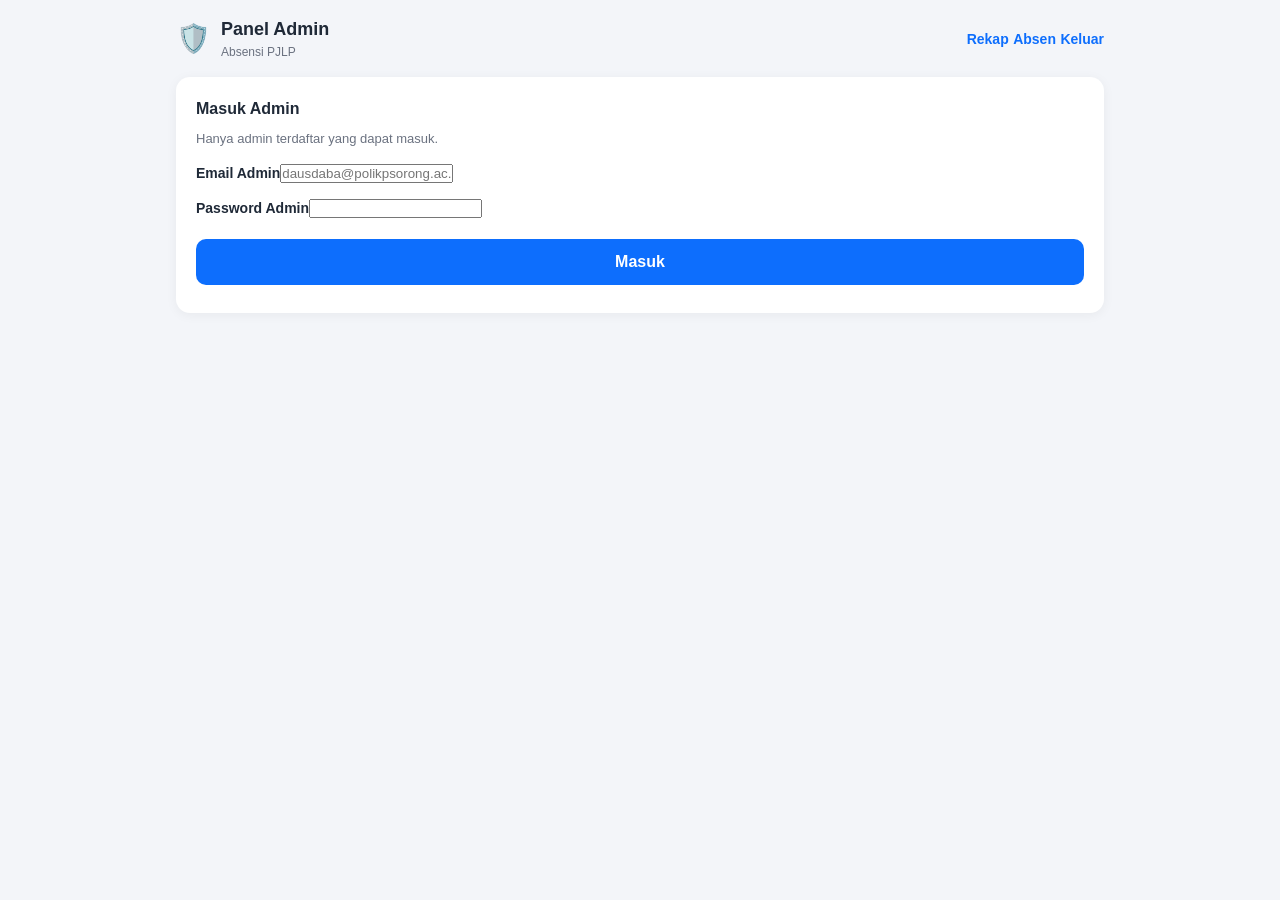
==== index.html @ 7142c84a "Tambah generator Berita Acara PJLP (BAPP / BAST / BAP), printable - berita-acara.html + js/berita-ac" ====
<!DOCTYPE html>
<html lang="id">
<head>
  <meta charset="UTF-8">
  <meta name="viewport" content="width=device-width, initial-scale=1.0, maximum-scale=1.0, user-scalable=no">
  <title>Absensi PJLP</title>
  <meta name="theme-color" content="#0d6efd">
  <link rel="stylesheet" href="css/style.css">
</head>
<body>
  <div class="app">
    <header class="topbar">
      <div class="brand">
        <span class="logo">🕓</span>
        <div>
          <h1>Absensi PJLP</h1>
          <p class="subtitle">Penyedia Jasa Lainnya Perorangan</p>
        </div>
      </div>
      <a class="link-rekap" href="rekap.html">Rekap &rarr;</a>
    </header>

    <main class="card">
      <div id="jam" class="clock">
        <div class="clock-time">--:--:--</div>
        <div class="clock-date">memuat tanggal...</div>
      </div>

      <section id="seksi-loading" class="status muted center">Memeriksa status perangkat...</section>

      <!-- Belum terdaftar -->
      <section id="seksi-daftar" class="hidden">
        <h2 class="seksi-judul">Daftarkan Perangkat</h2>
        <p class="seksi-info">Perangkat ini belum terdaftar. Daftar dulu, lalu tunggu persetujuan admin. Cukup sekali.</p>
        <form id="form-daftar" autocomplete="off">
          <label>Nama Lengkap<input type="text" id="d-nama" placeholder="Nama sesuai kontrak" required></label>
          <label>NIP / ID Pegawai <span class="opsional">(opsional)</span><input type="text" id="d-nip"></label>
          <button type="submit" id="btn-daftar" class="submit">Daftarkan Perangkat</button>
        </form>
      </section>

      <!-- Pending -->
      <section id="seksi-pending" class="hidden center">
        <div class="big-ikon">⏳</div>
        <h2 class="seksi-judul">Menunggu Persetujuan</h2>
        <p class="seksi-info">Perangkat <b id="pending-nama"></b> menunggu disetujui admin.</p>
        <button type="button" id="btn-cek-ulang" class="mini">↻ Periksa Status</button>
      </section>

      <!-- Diblokir -->
      <section id="seksi-blokir" class="hidden center">
        <div class="big-ikon">🚫</div>
        <h2 class="seksi-judul">Perangkat Diblokir</h2>
        <p class="seksi-info">Perangkat ini diblokir/ditolak admin. Hubungi admin.</p>
        <button type="button" id="btn-cek-ulang2" class="mini">↻ Periksa Status</button>
      </section>

      <!-- Disetujui -->
      <section id="seksi-absen" class="hidden">
        <div class="identitas">
          <span>👤 <b id="absen-nama"></b></span>
          <span id="absen-nip" class="muted"></span>
        </div>

        <div class="tab-status">
          <button type="button" class="tab aktif" data-pane="pane-absen">Absen</button>
          <button type="button" class="tab" data-pane="pane-jurnal">Jurnal</button>
          <button type="button" class="tab" data-pane="pane-izin">Izin/Sakit</button>
        </div>

        <div id="pane-absen">
          <div id="badge-wfa" class="badge-wfa" style="display:none">
            <span class="wfa-emoji">🌍</span>
            <div class="wfa-text">
              <strong>Work from Anywhere</strong>
              <small>Hari Jumat — absen boleh dari mana saja</small>
            </div>
          </div>
          <div id="ringkasan-saya" class="ringkas-saya hidden">
            <div class="rs-judul">📊 Ringkasan Saya — <span id="rs-bulan"></span></div>
            <div class="rs-grid">
              <div class="rs-item"><span class="rs-angka" id="rs-hadir">-</span><span class="rs-label">Hadir (hari)</span></div>
              <div class="rs-item"><span class="rs-angka mnt-bad" id="rs-telat-x">-</span><span class="rs-label">Terlambat (×)</span></div>
              <div class="rs-item"><span class="rs-angka mnt-bad" id="rs-telat-jam">-</span><span class="rs-label">Total Terlambat</span></div>
              <div class="rs-item"><span class="rs-angka mnt-warn" id="rs-cepat-x">-</span><span class="rs-label">Pulang Cepat (×)</span></div>
            </div>
            <div class="rs-kaki" id="rs-izin">Sakit 0 • Izin 0 • Cuti 0</div>
          </div>
          <div class="info-jam" id="info-jam-kerja">Jam kerja: -</div>
          <form id="form-absen" autocomplete="off">
            <div class="field-group">
              <div class="field-head">
                <span>📍 Lokasi GPS</span>
                <button type="button" id="btn-lokasi" class="mini">Ambil Lokasi</button>
              </div>
              <div id="status-lokasi" class="status muted">Lokasi belum diambil.</div>
            </div>
            <label>Keterangan <span class="opsional">(opsional)</span>
              <textarea id="keterangan" rows="2" placeholder="Mis. dinas luar, izin sebentar, dll."></textarea>
            </label>
            <div id="absen-hint" class="status muted">📍 Ambil lokasi GPS dulu untuk menampilkan tombol absen.</div>
            <button type="submit" id="btn-submit" class="submit hidden">Kirim Absen Masuk</button>
          </form>
        </div>

        <div id="pane-jurnal" class="hidden">
          <p class="seksi-info" style="margin-bottom:10px;">
            <a href="laporan.html" class="link-rekap">🗒️ Cetak Laporan Jurnal Bulanan →</a><br>
            <a href="berita-acara.html" class="link-rekap">📑 Buat Berita Acara (BAPP / BAST / BAP) →</a>
          </p>
          <div id="reminder-banner" class="reminder hidden"></div>
          <form id="form-jurnal" autocomplete="off">
            <label>Deskripsi Kegiatan
              <textarea id="j-kegiatan" rows="3" placeholder="Tuliskan kegiatan yang dilakukan..." required></textarea>
            </label>
            <div class="field-group">
              <div class="field-head"><span>📷 Foto Kegiatan</span></div>
              <input type="file" id="j-foto" accept="image/*" hidden>
              <button type="button" id="btn-j-foto" class="photo-btn">Ambil / Pilih Foto</button>
              <div id="j-preview-wrap" class="preview hidden"><img id="j-preview" alt="Pratinjau"></div>
            </div>
            <div class="field-group">
              <div class="field-head">
                <span>📍 Lokasi <span class="opsional">(opsional)</span></span>
                <button type="button" id="btn-j-lokasi" class="mini">Ambil Lokasi</button>
              </div>
              <div id="j-status-lokasi" class="status muted">Lokasi belum diambil.</div>
            </div>
            <button type="submit" id="btn-j-submit" class="submit">Simpan Jurnal</button>
          </form>
        </div>

        <div id="pane-izin" class="hidden">
          <p class="seksi-info">Ajukan keterangan jika tidak hadir. Wajib melampirkan foto surat.
            <a href="surat.html" class="link-rekap">📄 Buat Surat untuk dicetak →</a>
          </p>
          <form id="form-izin" autocomplete="off">
            <label>Jenis
              <select id="i-jenis" required>
                <option value="Izin">Izin</option>
                <option value="Sakit">Sakit</option>
                <option value="Cuti">Cuti</option>
                <option value="Dinas Luar">Dinas Luar</option>
                <option value="Lainnya">Lainnya</option>
              </select>
            </label>
            <div class="grid2">
              <label>Tanggal Mulai<input type="date" id="i-mulai" required></label>
              <label>Tanggal Selesai <span class="opsional">(opsional)</span><input type="date" id="i-selesai"></label>
            </div>
            <label>Alasan / Keterangan
              <textarea id="i-alasan" rows="3" placeholder="Jelaskan alasan ketidakhadiran..." required></textarea>
            </label>
            <div class="field-group">
              <div class="field-head"><span>📄 Foto Surat <span class="opsional">(wajib)</span></span></div>
              <input type="file" id="i-foto" accept="image/*" hidden>
              <button type="button" id="btn-i-foto" class="photo-btn">Ambil / Pilih Foto Surat</button>
              <div id="i-preview-wrap" class="preview hidden"><img id="i-preview" alt="Pratinjau surat"></div>
            </div>
            <button type="submit" id="btn-i-submit" class="submit">Ajukan</button>
          </form>
        </div>
      </section>

      <div id="pesan" class="pesan hidden"></div>
    </main>

    <footer class="footer">
      <p>ID Perangkat: <span id="device-id-singkat" class="mono">-</span></p>
      <p id="reminder-status"></p>
      <p>Pastikan GPS &amp; kamera diizinkan oleh browser.</p>
      <p><a class="link-admin" href="admin.html">Panel Admin</a></p>
    </footer>
  </div>

  <script src="js/config.js"></script>
  <script src="js/app.js"></script>
</body>
</html>
---- css/style.css ----
:root {
  --primary: #0d6efd;
  --primary-dark: #0b5ed7;
  --bg: #f3f5f9;
  --card: #ffffff;
  --text: #1f2937;
  --muted: #6b7280;
  --border: #e5e7eb;
  --success: #16a34a;
  --danger: #dc2626;
  --radius: 14px;
}

* { box-sizing: border-box; margin: 0; padding: 0; }

body {
  font-family: -apple-system, BlinkMacSystemFont, "Segoe UI", Roboto, Helvetica, Arial, sans-serif;
  background: var(--bg);
  color: var(--text);
  line-height: 1.5;
  -webkit-font-smoothing: antialiased;
}

.app {
  max-width: 480px;
  margin: 0 auto;
  padding: 16px;
}
.app.wide { max-width: 960px; }

/* Topbar */
.topbar {
  display: flex;
  align-items: center;
  justify-content: space-between;
  margin-bottom: 16px;
}
.brand { display: flex; align-items: center; gap: 10px; }
.logo { font-size: 28px; }
.topbar h1 { font-size: 18px; font-weight: 700; }
.subtitle { font-size: 12px; color: var(--muted); }
.link-rekap {
  color: var(--primary);
  text-decoration: none;
  font-weight: 600;
  font-size: 14px;
}

/* Card */
.card {
  background: var(--card);
  border-radius: var(--radius);
  padding: 20px;
  box-shadow: 0 2px 12px rgba(0,0,0,0.05);
}

/* Clock */
.clock {
  text-align: center;
  background: linear-gradient(135deg, var(--primary), #4f9bff);
  color: #fff;
  border-radius: var(--radius);
  padding: 16px;
  margin-bottom: 20px;
}
.clock-time { font-size: 36px; font-weight: 700; letter-spacing: 1px; font-variant-numeric: tabular-nums; }
.clock-date { font-size: 13px; opacity: 0.9; }

/* Form */
form label {
  display: block;
  font-size: 14px;
  font-weight: 600;
  margin-bottom: 14px;
}
.opsional { font-weight: 400; color: var(--muted); font-size: 12px; }

input[type="text"],
input[type="date"],
textarea {
  width: 100%;
  margin-top: 6px;
  padding: 11px 12px;
  border: 1px solid var(--border);
  border-radius: 10px;
  font-size: 15px;
  font-family: inherit;
  background: #fff;
  color: var(--text);
}
input:focus, textarea:focus {
  outline: none;
  border-color: var(--primary);
  box-shadow: 0 0 0 3px rgba(13,110,253,0.12);
}

/* Segmented control */
.segmented {
  display: grid;
  grid-template-columns: 1fr 1fr;
  gap: 8px;
  margin-top: 6px;
}
.segmented input { display: none; }
.segmented label {
  text-align: center;
  padding: 10px;
  border: 1px solid var(--border);
  border-radius: 10px;
  cursor: pointer;
  margin: 0;
  font-weight: 600;
  color: var(--muted);
  transition: all .15s;
}
.segmented input:checked + label {
  background: var(--primary);
  color: #fff;
  border-color: var(--primary);
}

/* Field groups */
.field-group {
  margin-bottom: 14px;
  padding: 12px;
  border: 1px solid var(--border);
  border-radius: 10px;
}
.field-head {
  display: flex;
  align-items: center;
  justify-content: space-between;
  font-weight: 600;
  font-size: 14px;
}

.mini {
  border: 1px solid var(--primary);
  background: #fff;
  color: var(--primary);
  padding: 6px 12px;
  border-radius: 8px;
  font-size: 13px;
  font-weight: 600;
  cursor: pointer;
}
.mini.primary { background: var(--primary); color: #fff; }
.mini:active { transform: scale(0.97); }

.status { font-size: 13px; margin-top: 8px; }
.muted { color: var(--muted); }
.status.ok { color: var(--success); }
.status.err { color: var(--danger); }

/* Photo */
.photo-btn {
  width: 100%;
  margin-top: 10px;
  padding: 11px;
  border: 1px dashed var(--primary);
  background: rgba(13,110,253,0.04);
  color: var(--primary);
  border-radius: 10px;
  font-weight: 600;
  font-size: 14px;
  cursor: pointer;
}
.preview { margin-top: 10px; text-align: center; }
.preview img { max-width: 100%; border-radius: 10px; max-height: 240px; }

/* Submit */
.submit {
  width: 100%;
  margin-top: 6px;
  padding: 14px;
  background: var(--primary);
  color: #fff;
  border: none;
  border-radius: 10px;
  font-size: 16px;
  font-weight: 700;
  cursor: pointer;
}
.submit:active { background: var(--primary-dark); }
.submit:disabled { opacity: 0.6; cursor: not-allowed; }

/* Pesan */
.pesan {
  margin-top: 16px;
  padding: 12px;
  border-radius: 10px;
  font-size: 14px;
  text-align: center;
  font-weight: 600;
}
.pesan.ok { background: #dcfce7; color: var(--success); }
.pesan.err { background: #fee2e2; color: var(--danger); }

.hidden { display: none !important; }

.footer { text-align: center; font-size: 12px; color: var(--muted); margin-top: 16px; }

/* Rekap */
.filterbar {
  display: flex;
  flex-wrap: wrap;
  gap: 12px;
  align-items: flex-end;
  margin-bottom: 16px;
}
.filterbar label { flex: 1; min-width: 130px; margin-bottom: 0; }
.filter-actions { display: flex; gap: 8px; }

.table-wrap { overflow-x: auto; }
table {
  width: 100%;
  border-collapse: collapse;
  font-size: 13px;
}
th, td {
  text-align: left;
  padding: 8px 10px;
  border-bottom: 1px solid var(--border);
  white-space: nowrap;
}
th { background: #eef2f7; font-weight: 700; color: #334155; position: sticky; top: 0; z-index: 1; }
tbody tr:nth-child(even) { background: #f8fafc; }
tbody tr:hover { background: #eef6ff; }
td a { color: var(--primary); }
.badge { padding: 2px 8px; border-radius: 6px; font-size: 12px; font-weight: 600; }
.badge.masuk { background: #dcfce7; color: var(--success); }
.badge.pulang { background: #dbeafe; color: #1d4ed8; }
.badge.sakit { background: #fee2e2; color: var(--danger); }
.badge.izin { background: #fef3c7; color: #b45309; }
.badge.cuti { background: #ede9fe; color: #6d28d9; }
.badge.blok { background: #fee2e2; color: var(--danger); }

/* Angka menit di rekap */
.mnt-bad { color: #b91c1c; font-weight: 700; }
.mnt-warn { color: #b45309; font-weight: 700; }
.mnt-ok { color: #94a3b8; }

/* Seksi & elemen umum tambahan */
.seksi-judul { font-size: 16px; font-weight: 700; margin-bottom: 8px; }
.seksi-info { font-size: 13px; color: var(--muted); margin-bottom: 14px; }
.center { text-align: center; }
.big-ikon { font-size: 48px; margin: 8px 0; }
.mono { font-family: ui-monospace, SFMono-Regular, Menlo, Consolas, monospace; }
.small { font-size: 11px; }
.garis { border: none; border-top: 1px solid var(--border); margin: 16px 0; }

.identitas {
  display: flex;
  justify-content: space-between;
  align-items: center;
  background: #f1f5ff;
  border: 1px solid #dbe6ff;
  border-radius: 10px;
  padding: 10px 14px;
  margin-bottom: 16px;
  font-size: 14px;
}

.grid2 { display: grid; grid-template-columns: 1fr 1fr; gap: 12px; }

.mini.danger { border-color: var(--danger); color: var(--danger); }

.tab-status { display: flex; gap: 6px; flex-wrap: wrap; margin-bottom: 12px; }
.tab {
  border: 1px solid var(--border);
  background: #fff;
  color: var(--muted);
  padding: 6px 14px;
  border-radius: 20px;
  font-size: 13px;
  font-weight: 600;
  cursor: pointer;
}
.tab.aktif { background: var(--primary); color: #fff; border-color: var(--primary); }

.aksi-sel { white-space: nowrap; }
.aksi-sel .mini { margin-bottom: 4px; }

.link-admin { color: var(--muted); font-size: 12px; text-decoration: none; }
.link-admin:hover { color: var(--primary); }

.info-jam {
  background: #f1f5ff;
  border: 1px solid #dbe6ff;
  border-radius: 10px;
  padding: 10px 12px;
  font-size: 13px;
  color: #3b5bdb;
  margin-bottom: 14px;
}

.switch-row {
  display: flex;
  align-items: center;
  justify-content: space-between;
  gap: 10px;
  padding: 10px 12px;
  border: 1px solid var(--border);
  border-radius: 10px;
  margin-bottom: 14px;
  font-weight: 600;
  font-size: 14px;
}
.switch-row input { width: auto; margin: 0; transform: scale(1.3); }

.gbtn-wrap { display: flex; justify-content: center; margin: 16px 0; }

.reminder {
  background: #fff7ed;
  border: 1px solid #fed7aa;
  color: #c2410c;
  border-radius: 10px;
  padding: 10px 12px;
  font-size: 14px;
  font-weight: 600;
  margin-bottom: 12px;
}

/* Badge Work from Anywhere (hari Jumat) */
.badge-wfa {
  display: flex;
  align-items: center;
  gap: 12px;
  background: linear-gradient(135deg, #16a34a, #059669);
  color: #fff;
  border-radius: 14px;
  padding: 14px 16px;
  margin-bottom: 14px;
  box-shadow: 0 6px 18px rgba(5, 150, 105, 0.35);
  animation: wfaPop 0.4s ease;
}
.badge-wfa .wfa-emoji { font-size: 30px; line-height: 1; }
.badge-wfa .wfa-text { display: flex; flex-direction: column; }
.badge-wfa .wfa-text strong { font-size: 16px; letter-spacing: 0.3px; }
.badge-wfa .wfa-text small { font-size: 12px; opacity: 0.92; margin-top: 2px; }
@keyframes wfaPop {
  from { opacity: 0; transform: translateY(-6px) scale(0.98); }
  to   { opacity: 1; transform: translateY(0) scale(1); }
}

/* Header mini di halaman rekap (badge admin + tombol keluar) */
.topbar-mini {
  display: flex;
  align-items: center;
  justify-content: space-between;
  gap: 12px;
  margin-bottom: 12px;
}
.topbar-mini .info-jam { margin-bottom: 0; }

/* Kartu ringkasan pribadi di halaman depan */
.ringkas-saya { background: #f1f5f9; border: 1px solid var(--border); border-radius: 12px; padding: 12px; margin-bottom: 12px; }
.rs-judul { font-weight: 700; font-size: 14px; margin-bottom: 10px; color: #334155; }
.rs-grid { display: grid; grid-template-columns: repeat(4, 1fr); gap: 8px; }
.rs-item { background: #fff; border-radius: 10px; padding: 10px 6px; text-align: center; }
.rs-angka { display: block; font-size: 20px; font-weight: 800; line-height: 1.1; }
.rs-label { display: block; font-size: 11px; color: var(--muted); margin-top: 4px; }
.rs-kaki { margin-top: 10px; font-size: 12px; color: #475569; text-align: center; }
@media (max-width: 420px) { .rs-grid { grid-template-columns: repeat(2, 1fr); } .rs-angka { font-size: 18px; } }
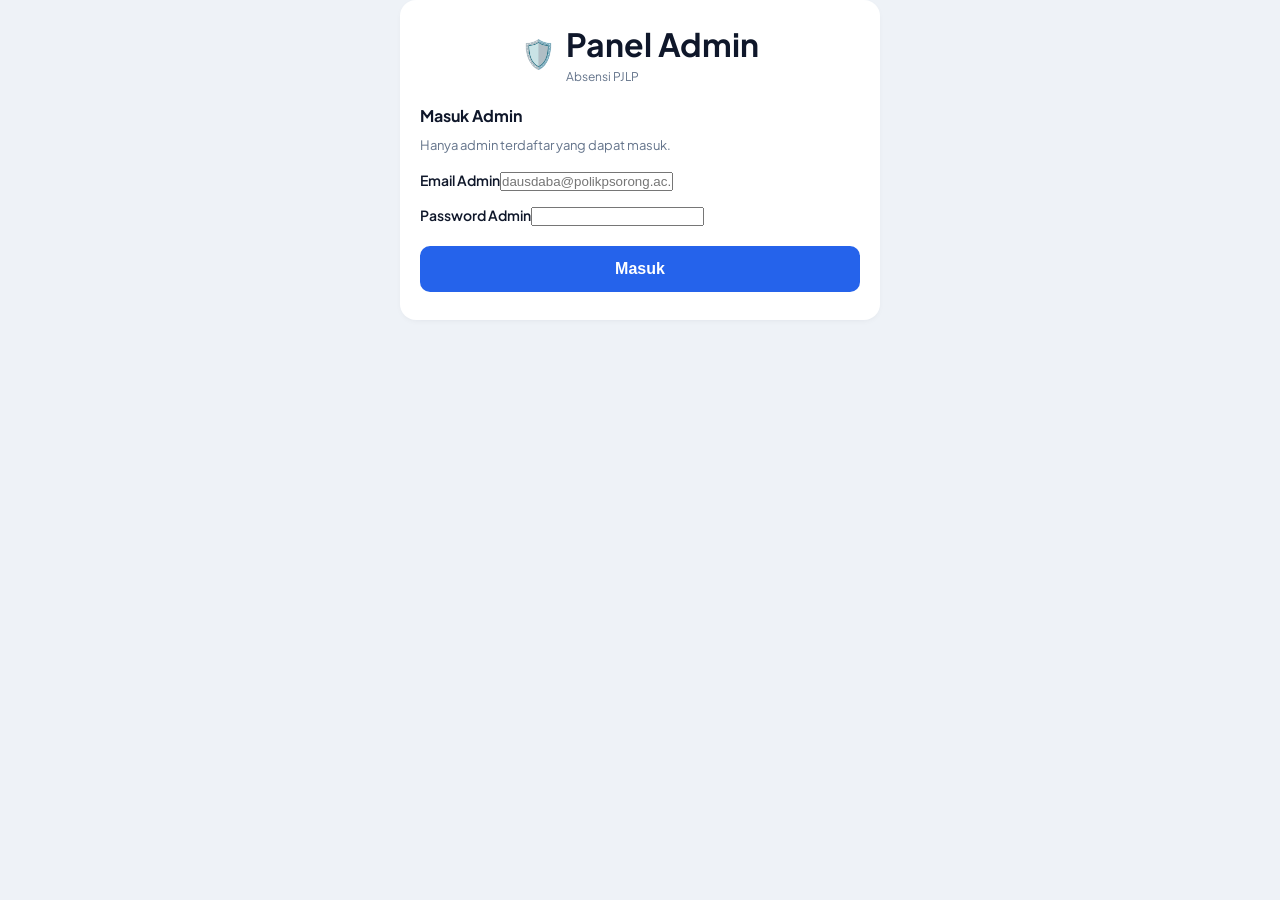
==== commit 214f34c0: "Tambah panduan GPS in-app (muncul otomatis saat lokasi gagal/akurasi rendah) Panel <details> "Lokasi" ====
--- a/index.html
+++ b/index.html
@@ -34,7 +34,8 @@
         <p class="seksi-info">Perangkat ini belum terdaftar. Daftar dulu, lalu tunggu persetujuan admin. Cukup sekali.</p>
         <form id="form-daftar" autocomplete="off">
           <label>Nama Lengkap<input type="text" id="d-nama" placeholder="Nama sesuai kontrak" required></label>
-          <label>NIP / ID Pegawai <span class="opsional">(opsional)</span><input type="text" id="d-nip"></label>
+          <label>NIP / ID Pegawai<input type="text" id="d-nip" required></label>
+          <p class="seksi-info" style="margin-top:-8px;">Wajib diisi & harus SAMA setiap kali daftar HP baru — supaya laporan dari beberapa HP Anda otomatis tergabung jadi satu.</p>
           <button type="submit" id="btn-daftar" class="submit">Daftarkan Perangkat</button>
         </form>
       </section>
@@ -65,6 +66,7 @@
         <div class="tab-status">
           <button type="button" class="tab aktif" data-pane="pane-absen">Absen</button>
           <button type="button" class="tab" data-pane="pane-jurnal">Jurnal</button>
+          <button type="button" class="tab" data-pane="pane-jurnal-susulan">Jurnal Susulan</button>
           <button type="button" class="tab" data-pane="pane-izin">Izin/Sakit</button>
         </div>
 
@@ -106,7 +108,8 @@
         <div id="pane-jurnal" class="hidden">
           <p class="seksi-info" style="margin-bottom:10px;">
             <a href="laporan.html" class="link-rekap">🗒️ Cetak Laporan Jurnal Bulanan →</a><br>
-            <a href="berita-acara.html" class="link-rekap">📑 Buat Berita Acara (BAPP / BAST / BAP) →</a>
+            <a href="berita-acara.html" class="link-rekap">📑 Buat Berita Acara (BAPP / BAST / BAP) →</a><br>
+            <a href="kuitansi.html" class="link-rekap">🧾 Buat Kuitansi →</a>
           </p>
           <div id="reminder-banner" class="reminder hidden"></div>
           <form id="form-jurnal" autocomplete="off">
@@ -127,6 +130,30 @@
               <div id="j-status-lokasi" class="status muted">Lokasi belum diambil.</div>
             </div>
             <button type="submit" id="btn-j-submit" class="submit">Simpan Jurnal</button>
+          </form>
+        </div>
+
+        <div id="pane-jurnal-susulan" class="hidden">
+          <p class="seksi-info">Lupa mengisi jurnal di hari-hari sebelumnya? Isi di sini — bisa untuk tanggal berapa pun sejak awal kontrak (tidak boleh tanggal yang belum terjadi).</p>
+          <form id="form-jurnal-susulan" autocomplete="off">
+            <label>Tanggal Kegiatan<input type="date" id="su-tanggal" required></label>
+            <label>Deskripsi Kegiatan
+              <textarea id="su-kegiatan" rows="3" placeholder="Tuliskan kegiatan yang dilakukan pada tanggal tersebut..." required></textarea>
+            </label>
+            <div class="field-group">
+              <div class="field-head"><span>📷 Foto Kegiatan</span></div>
+              <input type="file" id="su-foto" accept="image/*" hidden>
+              <button type="button" id="btn-su-foto" class="photo-btn">Ambil / Pilih Foto</button>
+              <div id="su-preview-wrap" class="preview hidden"><img id="su-preview" alt="Pratinjau"></div>
+            </div>
+            <div class="field-group">
+              <div class="field-head">
+                <span>📍 Lokasi <span class="opsional">(opsional)</span></span>
+                <button type="button" id="btn-su-lokasi" class="mini">Ambil Lokasi</button>
+              </div>
+              <div id="su-status-lokasi" class="status muted">Lokasi belum diambil.</div>
+            </div>
+            <button type="submit" id="btn-su-submit" class="submit">Simpan Jurnal Susulan</button>
           </form>
         </div>
 
@@ -162,6 +189,21 @@
         </div>
       </section>
 
+      <details id="panduan-gps" class="panduan-gps">
+        <summary>📍 Lokasi tidak akurat / gagal diambil? Ketuk untuk solusi</summary>
+        <div class="panduan-isi">
+          <p><b>Akurasi ideal ±5–30 m.</b> Kalau tampil ratusan/ribuan meter (mis. ±2000 m), HP memakai lokasi jaringan WiFi/sinyal — <b>bukan GPS satelit</b>. Perbaiki begini:</p>
+          <ol>
+            <li><b>Nyalakan Lokasi/GPS</b> — geser layar dari atas ke bawah, ketuk ikon <b>Lokasi</b> sampai menyala.</li>
+            <li><b>Pakai Akurasi Tinggi</b> — <i>Setelan → Lokasi → Layanan Lokasi / Akurasi Lokasi Google → Aktif</i>. Jangan mode "Hemat baterai" (itu mematikan GPS).</li>
+            <li><b>Izin lokasi browser = "Tepat"</b> — <i>Setelan → Aplikasi → Chrome → Izin → Lokasi → pilih "Tepat/Precise"</i> + "Izinkan saat digunakan". (Kalau "Perkiraan/Approximate", akurasi sengaja dikaburkan.)</li>
+            <li><b>Keluar ruangan / dekat jendela</b> — hindari gedung beton, basement, atau di dalam mobil tertutup.</li>
+            <li>Ketuk <b>Ambil Lokasi</b> lagi dan <b>tunggu 10–20 detik</b> sampai angka akurasi mengecil — jangan buru-buru mengirim saat masih ratusan meter.</li>
+          </ol>
+          <p class="panduan-catatan">✅ Contoh berhasil: muncul tulisan hijau <b>"Lokasi terekam (±12 m)"</b>. Kalau kuning "Akurasi rendah", ulangi langkah 2–5 di tempat terbuka.</p>
+        </div>
+      </details>
+
       <div id="pesan" class="pesan hidden"></div>
     </main>
 
--- a/css/style.css
+++ b/css/style.css
@@ -1,20 +1,36 @@
+@import url('https://fonts.googleapis.com/css2?family=Plus+Jakarta+Sans:wght@400;500;600;700;800&display=swap');
+
 :root {
-  --primary: #0d6efd;
-  --primary-dark: #0b5ed7;
-  --bg: #f3f5f9;
+  --primary: #2563eb;
+  --primary-dark: #1e3a5f;
+  --primary-light: #93c5fd;
+  --bg: #eef2f7;
+  --bg-admin: #f5f7fa;
   --card: #ffffff;
-  --text: #1f2937;
-  --muted: #6b7280;
-  --border: #e5e7eb;
-  --success: #16a34a;
-  --danger: #dc2626;
-  --radius: 14px;
+  --text: #0f172a;
+  --muted: #64748b;
+  --muted-2: #98a2b3;
+  --border: #e9edf2;
+  --success: #15803d;
+  --success-bg: #dcfce7;
+  --warning: #b45309;
+  --warning-bg: #fef3c7;
+  --info: #0e7490;
+  --info-bg: #cffafe;
+  --sakit: #1d4ed8;
+  --sakit-bg: #dbeafe;
+  --cuti: #6d28d9;
+  --cuti-bg: #ede9fe;
+  --danger: #b91c1c;
+  --danger-bg: #fee2e2;
+  --radius: 16px;
+  --shadow-card: 0 2px 8px -5px rgba(16,24,40,.15);
 }
 
 * { box-sizing: border-box; margin: 0; padding: 0; }
 
 body {
-  font-family: -apple-system, BlinkMacSystemFont, "Segoe UI", Roboto, Helvetica, Arial, sans-serif;
+  font-family: "Plus Jakarta Sans", -apple-system, BlinkMacSystemFont, "Segoe UI", Roboto, Helvetica, Arial, sans-serif;
   background: var(--bg);
   color: var(--text);
   line-height: 1.5;
@@ -51,13 +67,13 @@
   background: var(--card);
   border-radius: var(--radius);
   padding: 20px;
-  box-shadow: 0 2px 12px rgba(0,0,0,0.05);
+  box-shadow: var(--shadow-card);
 }
 
 /* Clock */
 .clock {
   text-align: center;
-  background: linear-gradient(135deg, var(--primary), #4f9bff);
+  background: linear-gradient(160deg, var(--primary-dark), var(--primary));
   color: #fff;
   border-radius: var(--radius);
   padding: 16px;
@@ -151,6 +167,19 @@
 .muted { color: var(--muted); }
 .status.ok { color: var(--success); }
 .status.err { color: var(--danger); }
+.status.warn { color: var(--warning); }
+
+/* Panduan GPS (muncul otomatis saat akurasi jelek / lokasi gagal) */
+.panduan-gps { margin-top: 14px; border: 1px solid var(--warning); border-radius: 12px; background: var(--warning-bg); overflow: hidden; }
+.panduan-gps > summary { cursor: pointer; padding: 12px 14px; font-weight: 600; color: var(--warning); font-size: 13.5px; list-style: none; }
+.panduan-gps > summary::-webkit-details-marker { display: none; }
+.panduan-gps > summary::before { content: "▸ "; }
+.panduan-gps[open] > summary::before { content: "▾ "; }
+.panduan-isi { padding: 0 16px 14px; font-size: 13px; color: var(--text); line-height: 1.55; }
+.panduan-isi ol { margin: 8px 0 8px 4px; padding-left: 20px; }
+.panduan-isi li { margin-bottom: 7px; }
+.panduan-isi i { color: var(--muted); font-style: normal; background: rgba(0,0,0,.05); padding: 1px 5px; border-radius: 5px; }
+.panduan-catatan { margin-top: 8px; padding-top: 8px; border-top: 1px dashed var(--warning); }
 
 /* Photo */
 .photo-btn {
@@ -228,12 +257,13 @@
 tbody tr:hover { background: #eef6ff; }
 td a { color: var(--primary); }
 .badge { padding: 2px 8px; border-radius: 6px; font-size: 12px; font-weight: 600; }
-.badge.masuk { background: #dcfce7; color: var(--success); }
-.badge.pulang { background: #dbeafe; color: #1d4ed8; }
-.badge.sakit { background: #fee2e2; color: var(--danger); }
-.badge.izin { background: #fef3c7; color: #b45309; }
-.badge.cuti { background: #ede9fe; color: #6d28d9; }
-.badge.blok { background: #fee2e2; color: var(--danger); }
+.badge.masuk { background: var(--success-bg); color: var(--success); }
+.badge.pulang { background: var(--sakit-bg); color: var(--sakit); }
+.badge.sakit { background: var(--sakit-bg); color: var(--sakit); }
+.badge.izin { background: var(--info-bg); color: var(--info); }
+.badge.cuti { background: var(--cuti-bg); color: var(--cuti); }
+.badge.menunggu { background: var(--warning-bg); color: var(--warning); }
+.badge.blok { background: var(--danger-bg); color: var(--danger); }
 
 /* Angka menit di rekap */
 .mnt-bad { color: #b91c1c; font-weight: 700; }
@@ -362,3 +392,132 @@
 .rs-label { display: block; font-size: 11px; color: var(--muted); margin-top: 4px; }
 .rs-kaki { margin-top: 10px; font-size: 12px; color: #475569; text-align: center; }
 @media (max-width: 420px) { .rs-grid { grid-template-columns: repeat(2, 1fr); } .rs-angka { font-size: 18px; } }
+
+/* Dashboard admin */
+.dash-head { display: flex; align-items: center; margin-bottom: 14px; }
+.kpi-grid {
+  display: grid;
+  grid-template-columns: repeat(4, 1fr);
+  gap: 12px;
+  margin-bottom: 20px;
+}
+@media (max-width: 700px) { .kpi-grid { grid-template-columns: repeat(2, 1fr); } }
+.kpi-card {
+  border-radius: 12px;
+  padding: 16px;
+  text-align: center;
+  color: #fff;
+}
+.kpi-angka { font-size: 30px; font-weight: 800; line-height: 1.1; }
+.kpi-label { font-size: 12px; margin-top: 4px; opacity: 0.95; font-weight: 600; }
+.kpi-biru { background: linear-gradient(135deg, #0d6efd, #3b82f6); }
+.kpi-hijau { background: linear-gradient(135deg, #16a34a, #22c55e); }
+.kpi-merah { background: linear-gradient(135deg, #dc2626, #ef4444); }
+.kpi-abu { background: linear-gradient(135deg, #64748b, #94a3b8); }
+
+.dash-grid {
+  display: grid;
+  grid-template-columns: 1fr 1fr;
+  gap: 14px;
+}
+@media (max-width: 700px) { .dash-grid { grid-template-columns: 1fr; } }
+.dash-panel {
+  background: #f8fafc;
+  border: 1px solid var(--border);
+  border-radius: 12px;
+  padding: 14px;
+}
+.dash-panel-lebar { grid-column: 1 / -1; }
+.dash-panel-judul { font-weight: 700; font-size: 13px; margin-bottom: 10px; color: #334155; }
+.dash-list { list-style: none; padding: 0; margin: 0; font-size: 13px; }
+.dash-list li { padding: 6px 0; border-bottom: 1px dashed var(--border); display: flex; justify-content: space-between; gap: 8px; }
+.dash-list li:last-child { border-bottom: none; }
+.dash-kosong { font-size: 13px; color: var(--muted); font-style: italic; }
+
+/* ============================================================
+   Admin Dashboard — shell gaya desktop (sidebar + konten)
+   ============================================================ */
+.admin-shell {
+  display: flex;
+  min-height: 100vh;
+  align-items: stretch;
+}
+.admin-sidebar {
+  width: 250px;
+  flex-shrink: 0;
+  background: #0f172a;
+  color: #e2e8f0;
+  padding: 22px 16px;
+  display: flex;
+  flex-direction: column;
+  position: sticky;
+  top: 0;
+  height: 100vh;
+  overflow-y: auto;
+}
+.admin-brand { display: flex; align-items: center; gap: 10px; padding: 0 6px 22px; }
+.admin-brand h1 { font-size: 16px; font-weight: 700; color: #fff; }
+.admin-brand .subtitle { font-size: 11px; color: #94a3b8; }
+.admin-nav { display: flex; flex-direction: column; gap: 4px; flex: 1; }
+.admin-nav .tab {
+  display: flex;
+  align-items: center;
+  gap: 10px;
+  width: 100%;
+  text-align: left;
+  padding: 10px 12px;
+  border-radius: 10px;
+  background: transparent;
+  border: none;
+  color: #cbd5e1;
+  font-size: 13.5px;
+  font-weight: 600;
+  cursor: pointer;
+}
+.admin-nav .tab:hover { background: #1e293b; color: #fff; }
+.admin-nav .tab.aktif { background: var(--primary); color: #fff; }
+.admin-sidebar-footer {
+  display: flex;
+  flex-direction: column;
+  gap: 4px;
+  padding-top: 14px;
+  margin-top: 14px;
+  border-top: 1px solid #1e293b;
+}
+.admin-sidebar-footer .link-rekap {
+  color: #94a3b8;
+  font-size: 13px;
+  font-weight: 600;
+  padding: 6px 8px;
+  border-radius: 8px;
+}
+.admin-sidebar-footer .link-rekap:hover { background: #1e293b; color: #fff; }
+
+.admin-main {
+  flex: 1;
+  min-width: 0;
+  padding: 26px 34px 40px;
+  max-width: 1500px;
+}
+.admin-main > div:not(.hidden) { animation: adminFadeIn .15s ease; }
+@keyframes adminFadeIn { from { opacity: 0; transform: translateY(3px); } to { opacity: 1; transform: translateY(0); } }
+
+/* Sidebar jadi bar horizontal di layar sempit (tablet/HP) */
+@media (max-width: 900px) {
+  .admin-shell { flex-direction: column; min-height: 0; }
+  .admin-sidebar {
+    width: 100%; height: auto; position: static;
+    padding: 14px 16px; flex-direction: row; align-items: center; flex-wrap: wrap;
+  }
+  .admin-brand { padding: 0 12px 0 0; }
+  .admin-nav { flex-direction: row; flex-wrap: wrap; flex: 1; }
+  .admin-nav .tab { width: auto; }
+  .admin-sidebar-footer { flex-direction: row; border-top: none; margin: 0; padding: 0 0 0 8px; }
+  .admin-main { padding: 18px 16px 30px; max-width: none; }
+}
+
+/* Layar sangat lebar: manfaatkan ruang ekstra di panel dashboard */
+@media (min-width: 1300px) {
+  .dash-grid { grid-template-columns: 1fr 1fr 1fr; }
+  .dash-panel-lebar { grid-column: span 3; }
+}
